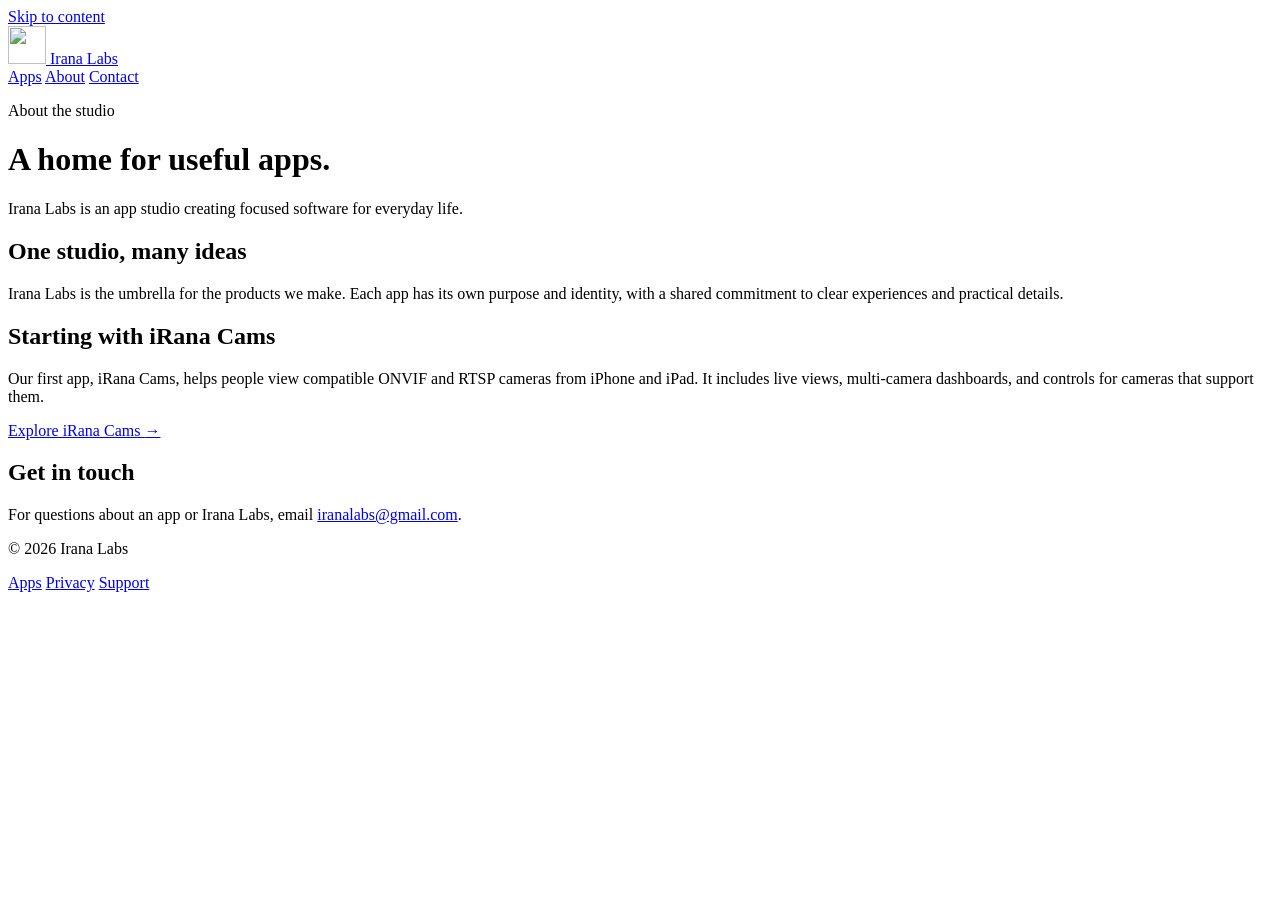
==== site/about/index.html @ e33cc54c "Publish Irana Labs website via GitHub Pages Co-authored-by: Copilot <223556219+Copilot@users.noreply" ====
<!doctype html>
<html lang="en">
<head>
  <meta charset="utf-8">
  <meta name="viewport" content="width=device-width, initial-scale=1">
  <meta name="description" content="Learn about Irana Labs, the studio behind iRana Cams and future apps.">
  <meta name="theme-color" content="#f7f9fc">
  <link rel="canonical" href="https://iranalabs.com/about/">
  <link rel="icon" href="/assets/brand-mark.svg" type="image/svg+xml">
  <link rel="stylesheet" href="/assets/site.css">
  <title>About Irana Labs</title>
</head>
<body>
  <a class="skip-link" href="#main">Skip to content</a>
  <header class="site-header">
    <a class="wordmark" href="/" aria-label="Irana Labs home">
      <img src="/assets/brand-mark.svg" alt="" width="38" height="38">
      <span>Irana Labs</span>
    </a>
    <nav aria-label="Main navigation">
      <a href="/apps/">Apps</a>
      <a href="/about/" aria-current="page">About</a>
      <a class="nav-cta" href="mailto:iranalabs@gmail.com">Contact</a>
    </nav>
  </header>
  <main id="main" class="narrow-page">
    <p class="eyebrow">About the studio</p>
    <h1>A home for useful apps.</h1>
    <p class="lead">
      Irana Labs is an app studio creating focused software for everyday life.
    </p>
    <h2>One studio, many ideas</h2>
    <p>
      Irana Labs is the umbrella for the products we make. Each app has its own
      purpose and identity, with a shared commitment to clear experiences and
      practical details.
    </p>
    <h2>Starting with iRana Cams</h2>
    <p>
      Our first app, iRana Cams, helps people view compatible ONVIF and RTSP
      cameras from iPhone and iPad. It includes live views, multi-camera
      dashboards, and controls for cameras that support them.
    </p>
    <p><a class="text-link" href="/apps/irana-cams/">Explore iRana Cams <span aria-hidden="true">&rarr;</span></a></p>
    <h2>Get in touch</h2>
    <p>For questions about an app or Irana Labs, email <a href="mailto:iranalabs@gmail.com">iranalabs@gmail.com</a>.</p>
  </main>
  <footer class="site-footer">
    <p>&copy; 2026 Irana Labs</p>
    <div class="footer-links">
      <a href="/apps/">Apps</a>
      <a href="/apps/irana-cams/privacy/">Privacy</a>
      <a href="/apps/irana-cams/support/">Support</a>
    </div>
  </footer>
</body>
</html>
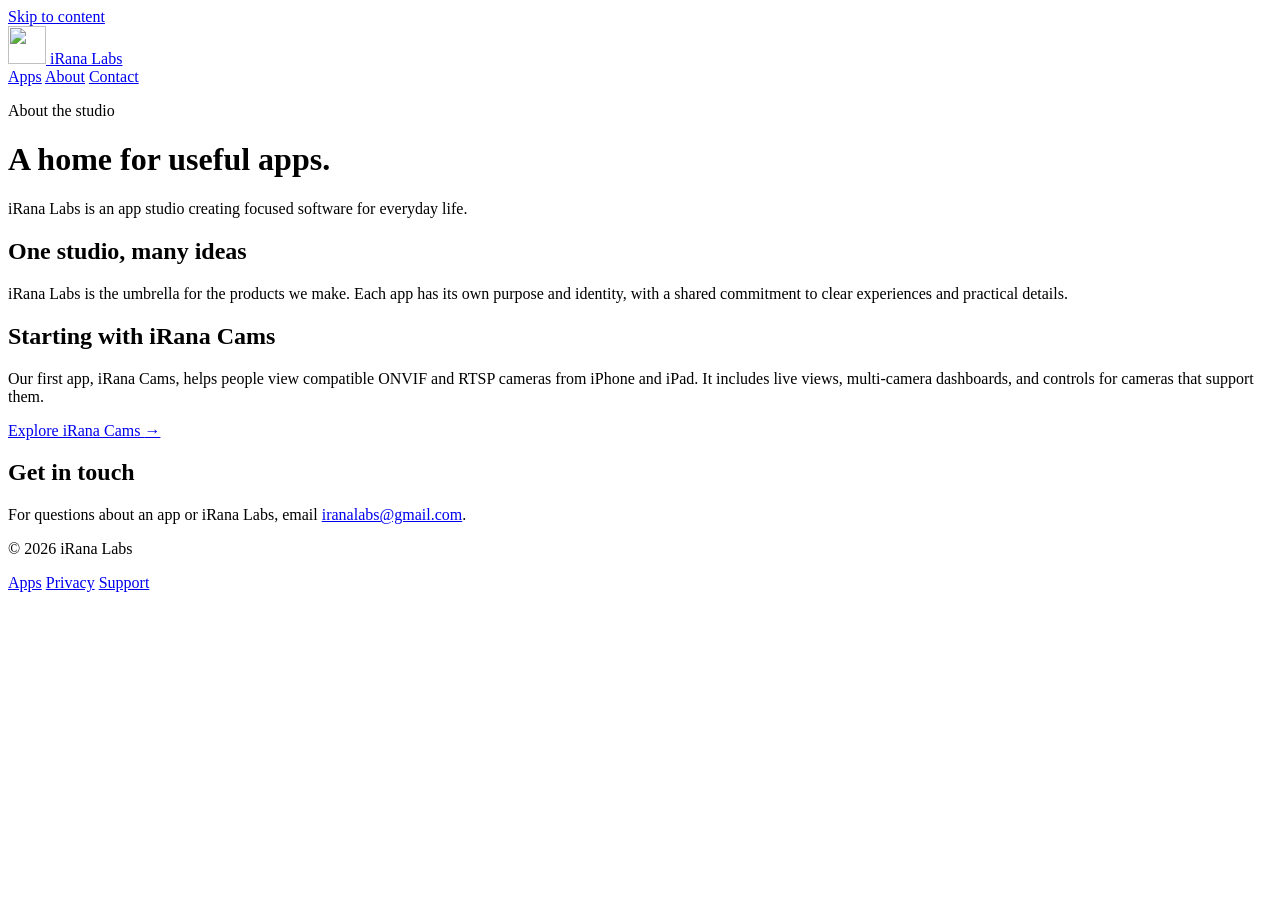
==== commit 769f7f8c: "Update brand name to iRana Labs Co-authored-by: Copilot <223556219+Copilot@users.noreply.github.com>" ====
--- a/site/about/index.html
+++ b/site/about/index.html
@@ -3,19 +3,19 @@
 <head>
   <meta charset="utf-8">
   <meta name="viewport" content="width=device-width, initial-scale=1">
-  <meta name="description" content="Learn about Irana Labs, the studio behind iRana Cams and future apps.">
+  <meta name="description" content="Learn about iRana Labs, the studio behind iRana Cams and future apps.">
   <meta name="theme-color" content="#f7f9fc">
   <link rel="canonical" href="https://iranalabs.com/about/">
   <link rel="icon" href="/assets/brand-mark.svg" type="image/svg+xml">
   <link rel="stylesheet" href="/assets/site.css">
-  <title>About Irana Labs</title>
+  <title>About iRana Labs</title>
 </head>
 <body>
   <a class="skip-link" href="#main">Skip to content</a>
   <header class="site-header">
-    <a class="wordmark" href="/" aria-label="Irana Labs home">
+    <a class="wordmark" href="/" aria-label="iRana Labs home">
       <img src="/assets/brand-mark.svg" alt="" width="38" height="38">
-      <span>Irana Labs</span>
+      <span>iRana Labs</span>
     </a>
     <nav aria-label="Main navigation">
       <a href="/apps/">Apps</a>
@@ -27,11 +27,11 @@
     <p class="eyebrow">About the studio</p>
     <h1>A home for useful apps.</h1>
     <p class="lead">
-      Irana Labs is an app studio creating focused software for everyday life.
+      iRana Labs is an app studio creating focused software for everyday life.
     </p>
     <h2>One studio, many ideas</h2>
     <p>
-      Irana Labs is the umbrella for the products we make. Each app has its own
+      iRana Labs is the umbrella for the products we make. Each app has its own
       purpose and identity, with a shared commitment to clear experiences and
       practical details.
     </p>
@@ -43,10 +43,10 @@
     </p>
     <p><a class="text-link" href="/apps/irana-cams/">Explore iRana Cams <span aria-hidden="true">&rarr;</span></a></p>
     <h2>Get in touch</h2>
-    <p>For questions about an app or Irana Labs, email <a href="mailto:iranalabs@gmail.com">iranalabs@gmail.com</a>.</p>
+    <p>For questions about an app or iRana Labs, email <a href="mailto:iranalabs@gmail.com">iranalabs@gmail.com</a>.</p>
   </main>
   <footer class="site-footer">
-    <p>&copy; 2026 Irana Labs</p>
+    <p>&copy; 2026 iRana Labs</p>
     <div class="footer-links">
       <a href="/apps/">Apps</a>
       <a href="/apps/irana-cams/privacy/">Privacy</a>
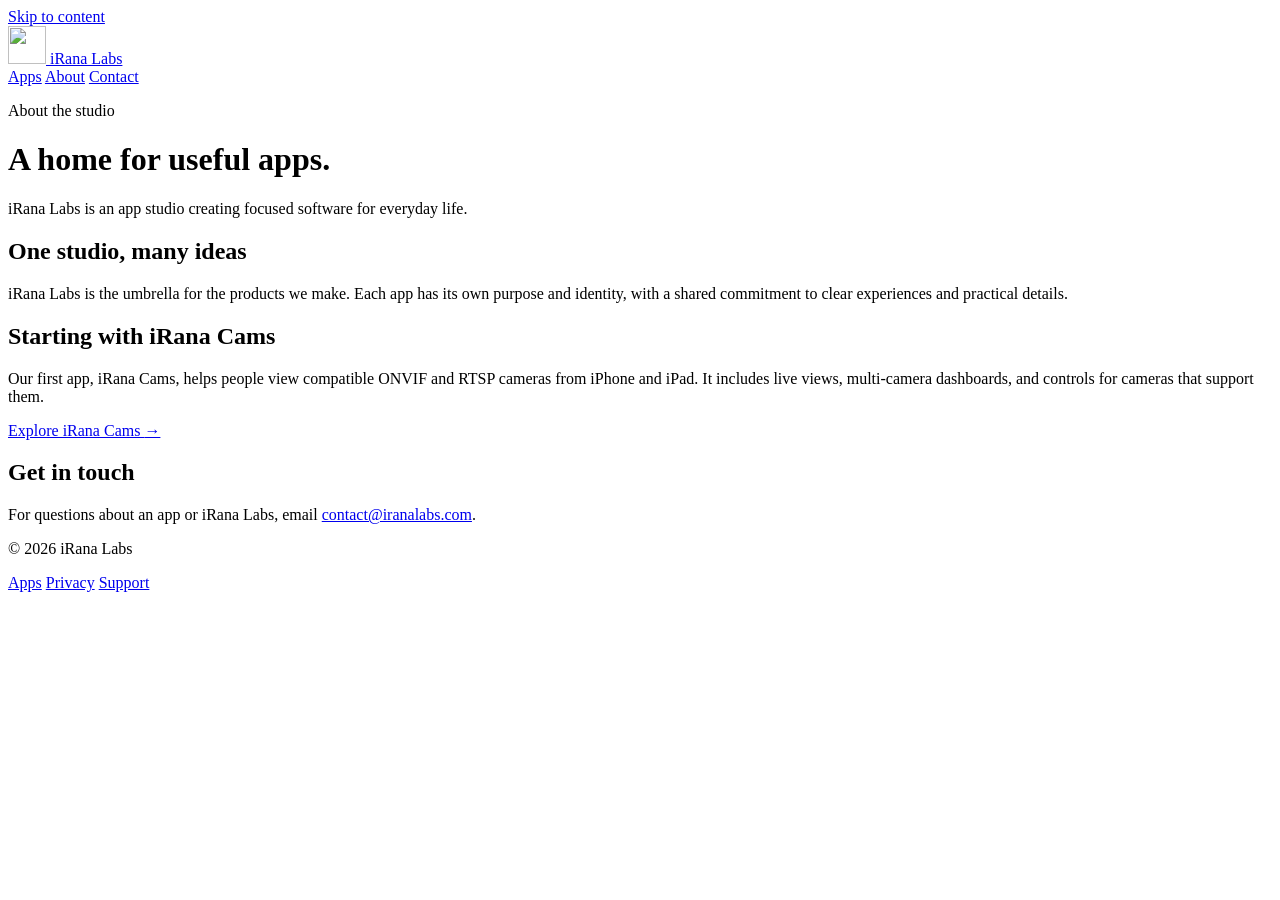
==== commit 814f7fc1: "Update website contact email Co-authored-by: Copilot <223556219+Copilot@users.noreply.github.com>" ====
--- a/site/about/index.html
+++ b/site/about/index.html
@@ -20,7 +20,7 @@
     <nav aria-label="Main navigation">
       <a href="/apps/">Apps</a>
       <a href="/about/" aria-current="page">About</a>
-      <a class="nav-cta" href="mailto:iranalabs@gmail.com">Contact</a>
+      <a class="nav-cta" href="mailto:contact@iranalabs.com">Contact</a>
     </nav>
   </header>
   <main id="main" class="narrow-page">
@@ -43,7 +43,7 @@
     </p>
     <p><a class="text-link" href="/apps/irana-cams/">Explore iRana Cams <span aria-hidden="true">&rarr;</span></a></p>
     <h2>Get in touch</h2>
-    <p>For questions about an app or iRana Labs, email <a href="mailto:iranalabs@gmail.com">iranalabs@gmail.com</a>.</p>
+    <p>For questions about an app or iRana Labs, email <a href="mailto:contact@iranalabs.com">contact@iranalabs.com</a>.</p>
   </main>
   <footer class="site-footer">
     <p>&copy; 2026 iRana Labs</p>
